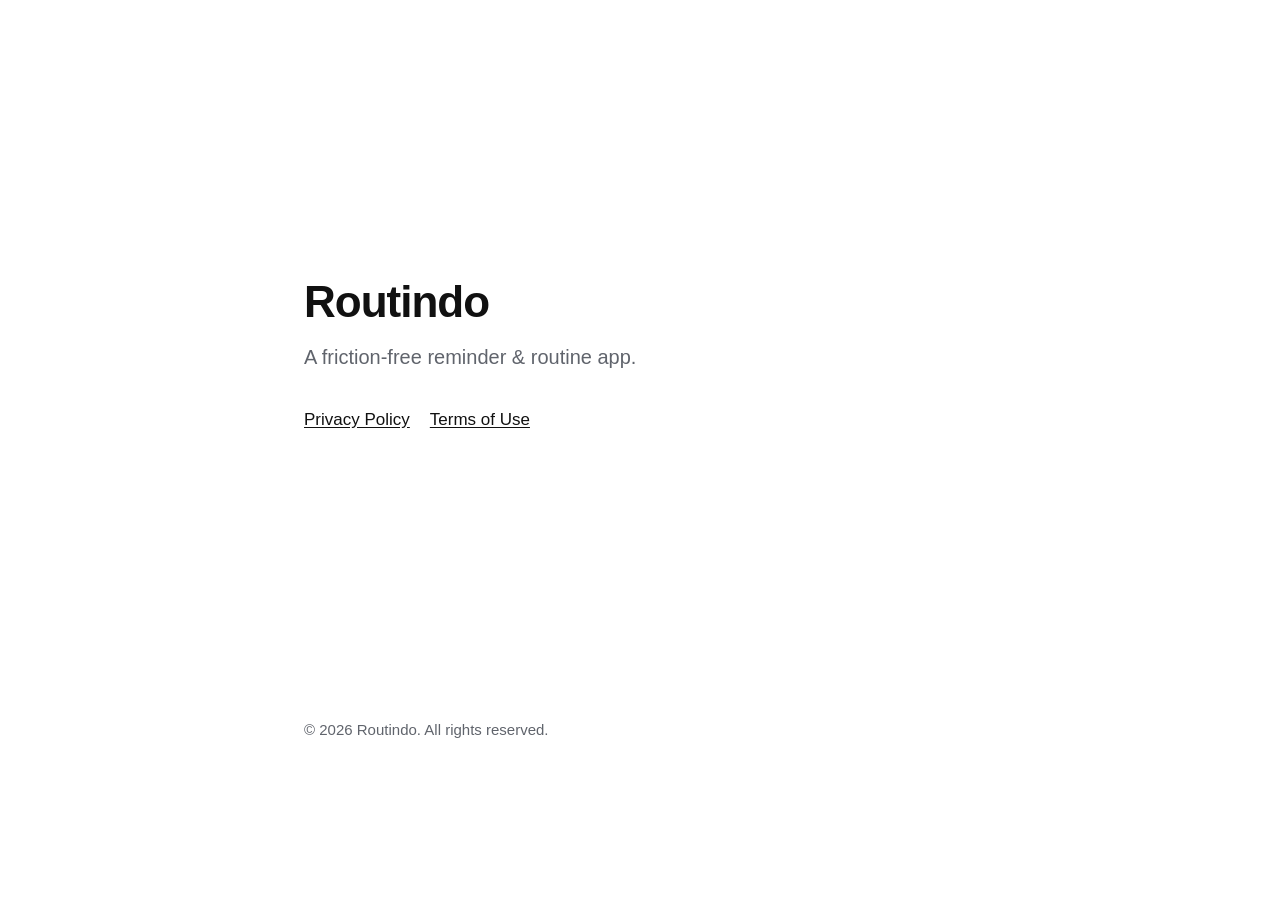
==== index.html @ 10be82c8 "Initial routindo.app site: landing + privacy & terms drafts Static GitHub Pages site — a minimal lan" ====
<!doctype html>
<html lang="en">
  <head>
    <meta charset="utf-8" />
    <meta name="viewport" content="width=device-width, initial-scale=1" />
    <title>Routindo</title>
    <meta
      name="description"
      content="Routindo — a friction-free reminder & routine app."
    />
    <link rel="stylesheet" href="/styles.css" />
  </head>
  <body>
    <main class="wrap">
      <section class="hero">
        <h1 class="logo">Routindo</h1>
        <p class="tagline">A friction-free reminder &amp; routine app.</p>
        <div class="links">
          <a href="/privacy">Privacy Policy</a>
          <a href="/terms">Terms of Use</a>
        </div>
      </section>

      <footer>
        © <span id="year">2026</span> Routindo. All rights reserved.
      </footer>
    </main>
    <script>
      document.getElementById("year").textContent = new Date().getFullYear();
    </script>
  </body>
</html>
---- styles.css ----
/* Routindo static site — shared styles. Plain CSS, no build step. */
:root {
  --bg: #ffffff;
  --surface: #f0f0f3;
  --text: #111111;
  --text-secondary: #60646c;
  --border: #e4e4e8;
  --accent: #111111;
  --draft-bg: #fff4e5;
  --draft-border: #ffd8a8;
  --draft-text: #7a4a00;
  --max: 720px;
}

@media (prefers-color-scheme: dark) {
  :root {
    --bg: #000000;
    --surface: #212225;
    --text: #ffffff;
    --text-secondary: #b0b4ba;
    --border: #2e3135;
    --accent: #ffffff;
    --draft-bg: #2a2113;
    --draft-border: #5a4620;
    --draft-text: #ffd8a8;
  }
}

* {
  box-sizing: border-box;
}

html {
  -webkit-text-size-adjust: 100%;
}

body {
  margin: 0;
  background: var(--bg);
  color: var(--text);
  font-family: -apple-system, BlinkMacSystemFont, "Segoe UI", Roboto, Helvetica,
    Arial, sans-serif;
  line-height: 1.65;
  font-size: 17px;
}

.wrap {
  max-width: var(--max);
  margin: 0 auto;
  padding: 40px 24px 80px;
}

a {
  color: var(--text);
  text-decoration: underline;
  text-underline-offset: 2px;
}

a:hover {
  opacity: 0.7;
}

h1 {
  font-size: 32px;
  line-height: 1.2;
  letter-spacing: -0.5px;
  margin: 0 0 8px;
}

h2 {
  font-size: 21px;
  letter-spacing: -0.3px;
  margin: 40px 0 12px;
}

h3 {
  font-size: 17px;
  margin: 24px 0 8px;
}

p,
li {
  color: var(--text);
}

.muted {
  color: var(--text-secondary);
}

.updated {
  color: var(--text-secondary);
  font-size: 15px;
  margin: 0 0 32px;
}

ul {
  padding-left: 22px;
}

li {
  margin: 6px 0;
}

/* DRAFT / placeholder notice */
.draft {
  background: var(--draft-bg);
  border: 1px solid var(--draft-border);
  color: var(--draft-text);
  border-radius: 12px;
  padding: 14px 18px;
  margin: 0 0 32px;
  font-size: 15px;
}

.draft strong {
  color: var(--draft-text);
}

.ph {
  background: var(--surface);
  border-radius: 4px;
  padding: 0 4px;
  font-weight: 600;
}

hr {
  border: none;
  border-top: 1px solid var(--border);
  margin: 40px 0;
}

footer {
  color: var(--text-secondary);
  font-size: 15px;
  margin-top: 48px;
}

footer a {
  color: var(--text-secondary);
}

/* Landing */
.hero {
  min-height: 70vh;
  display: flex;
  flex-direction: column;
  justify-content: center;
}

.logo {
  font-size: 44px;
  letter-spacing: -1px;
  margin: 0 0 12px;
}

.tagline {
  font-size: 20px;
  color: var(--text-secondary);
  margin: 0 0 32px;
  max-width: 34ch;
}

.links {
  display: flex;
  gap: 20px;
  flex-wrap: wrap;
}
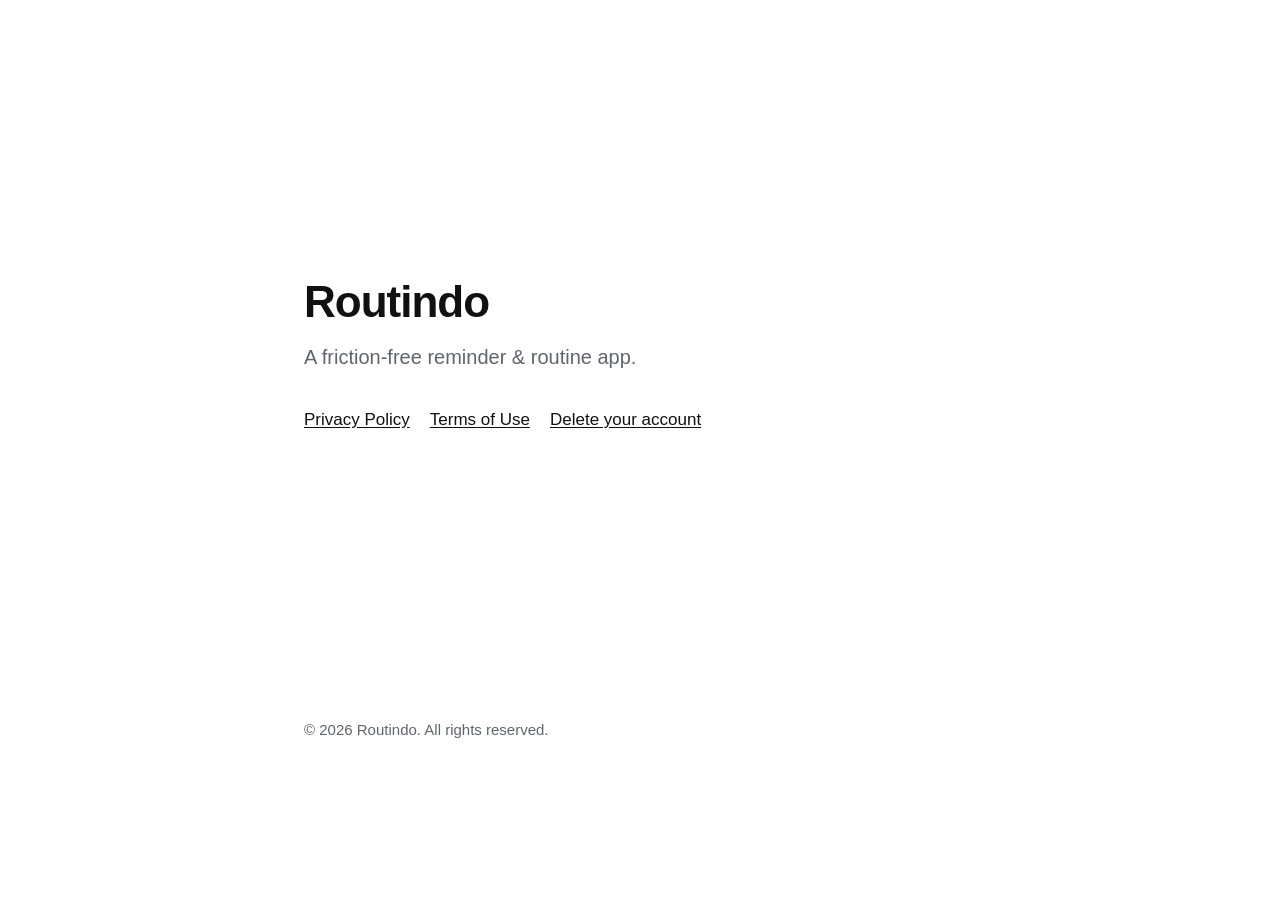
==== commit ef2ac8a5: "Add the account-deletion page Play requires Google requires apps that offer account creation to acce" ====
--- a/index.html
+++ b/index.html
@@ -18,6 +18,7 @@
         <div class="links">
           <a href="/privacy">Privacy Policy</a>
           <a href="/terms">Terms of Use</a>
+          <a href="/delete-account">Delete your account</a>
         </div>
       </section>
 
--- a/styles.css
+++ b/styles.css
@@ -6,9 +6,6 @@
   --text-secondary: #60646c;
   --border: #e4e4e8;
   --accent: #111111;
-  --draft-bg: #fff4e5;
-  --draft-border: #ffd8a8;
-  --draft-text: #7a4a00;
   --max: 720px;
 }
 
@@ -20,9 +17,6 @@
     --text-secondary: #b0b4ba;
     --border: #2e3135;
     --accent: #ffffff;
-    --draft-bg: #2a2113;
-    --draft-border: #5a4620;
-    --draft-text: #ffd8a8;
   }
 }
 
@@ -101,28 +95,6 @@
   margin: 6px 0;
 }
 
-/* DRAFT / placeholder notice */
-.draft {
-  background: var(--draft-bg);
-  border: 1px solid var(--draft-border);
-  color: var(--draft-text);
-  border-radius: 12px;
-  padding: 14px 18px;
-  margin: 0 0 32px;
-  font-size: 15px;
-}
-
-.draft strong {
-  color: var(--draft-text);
-}
-
-.ph {
-  background: var(--surface);
-  border-radius: 4px;
-  padding: 0 4px;
-  font-weight: 600;
-}
-
 hr {
   border: none;
   border-top: 1px solid var(--border);
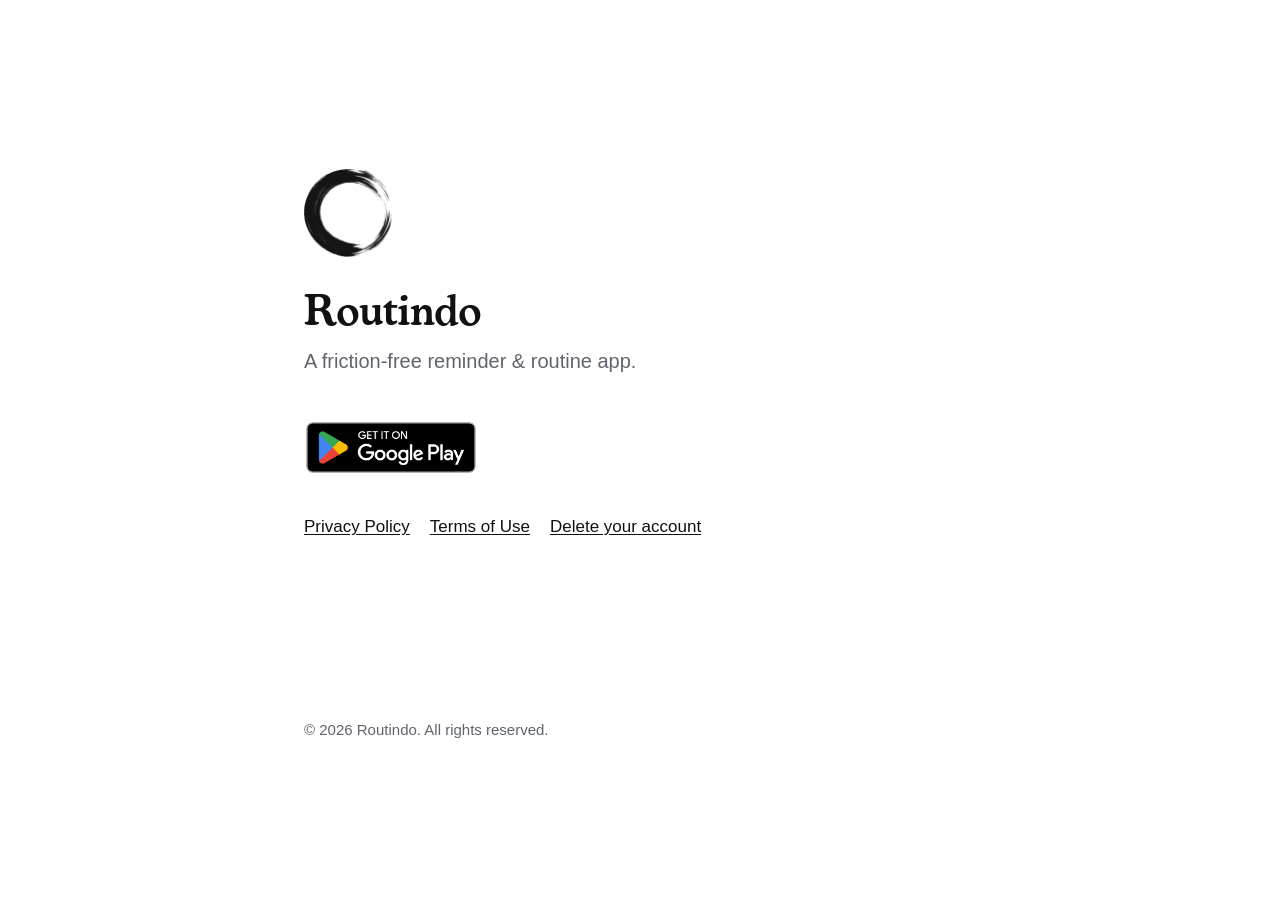
==== commit 5cf4a83b: "Add a Google Play badge, the logo and the app's serif Drop the dark colour scheme so the site is whi" ====
--- a/index.html
+++ b/index.html
@@ -13,8 +13,20 @@
   <body>
     <main class="wrap">
       <section class="hero">
+        <img class="mark" src="/assets/routindo-mark.png" alt="" />
         <h1 class="logo">Routindo</h1>
         <p class="tagline">A friction-free reminder &amp; routine app.</p>
+        <a
+          class="play-badge"
+          href="https://play.google.com/store/apps/details?id=app.routindo"
+        >
+          <img
+            src="/assets/google-play-badge.png"
+            alt="Get it on Google Play"
+            width="646"
+            height="250"
+          />
+        </a>
         <div class="links">
           <a href="/privacy">Privacy Policy</a>
           <a href="/terms">Terms of Use</a>
--- a/styles.css
+++ b/styles.css
@@ -1,4 +1,13 @@
 /* Routindo static site — shared styles. Plain CSS, no build step. */
+
+/* Titles use Cooper, the app's display serif (assets/Cooper-OFL.txt). */
+@font-face {
+  font-family: "Cooper";
+  src: url("/assets/Cooper-SemiBold.ttf") format("truetype");
+  font-weight: 600;
+  font-display: swap;
+}
+
 :root {
   --bg: #ffffff;
   --surface: #f0f0f3;
@@ -7,17 +16,7 @@
   --border: #e4e4e8;
   --accent: #111111;
   --max: 720px;
-}
-
-@media (prefers-color-scheme: dark) {
-  :root {
-    --bg: #000000;
-    --surface: #212225;
-    --text: #ffffff;
-    --text-secondary: #b0b4ba;
-    --border: #2e3135;
-    --accent: #ffffff;
-  }
+  --serif: "Cooper", Georgia, "Times New Roman", serif;
 }
 
 * {
@@ -26,6 +25,7 @@
 
 html {
   -webkit-text-size-adjust: 100%;
+  color-scheme: light;
 }
 
 body {
@@ -52,6 +52,13 @@
 
 a:hover {
   opacity: 0.7;
+}
+
+h1,
+h2,
+h3 {
+  font-family: var(--serif);
+  font-weight: 600;
 }
 
 h1 {
@@ -119,6 +126,13 @@
   justify-content: center;
 }
 
+.mark {
+  width: 88px;
+  height: 88px;
+  display: block;
+  margin: 0 0 24px;
+}
+
 .logo {
   font-size: 44px;
   letter-spacing: -1px;
@@ -132,6 +146,20 @@
   max-width: 34ch;
 }
 
+/* Google's official badge, unmodified — the transparent border baked into the PNG is
+   the clear space their brand guidelines require, so don't crop it. */
+.play-badge {
+  align-self: flex-start;
+  /* The badge's own clear space already sits below it. */
+  margin: 0 0 28px -10px;
+}
+
+.play-badge img {
+  display: block;
+  width: 194px;
+  height: auto;
+}
+
 .links {
   display: flex;
   gap: 20px;
